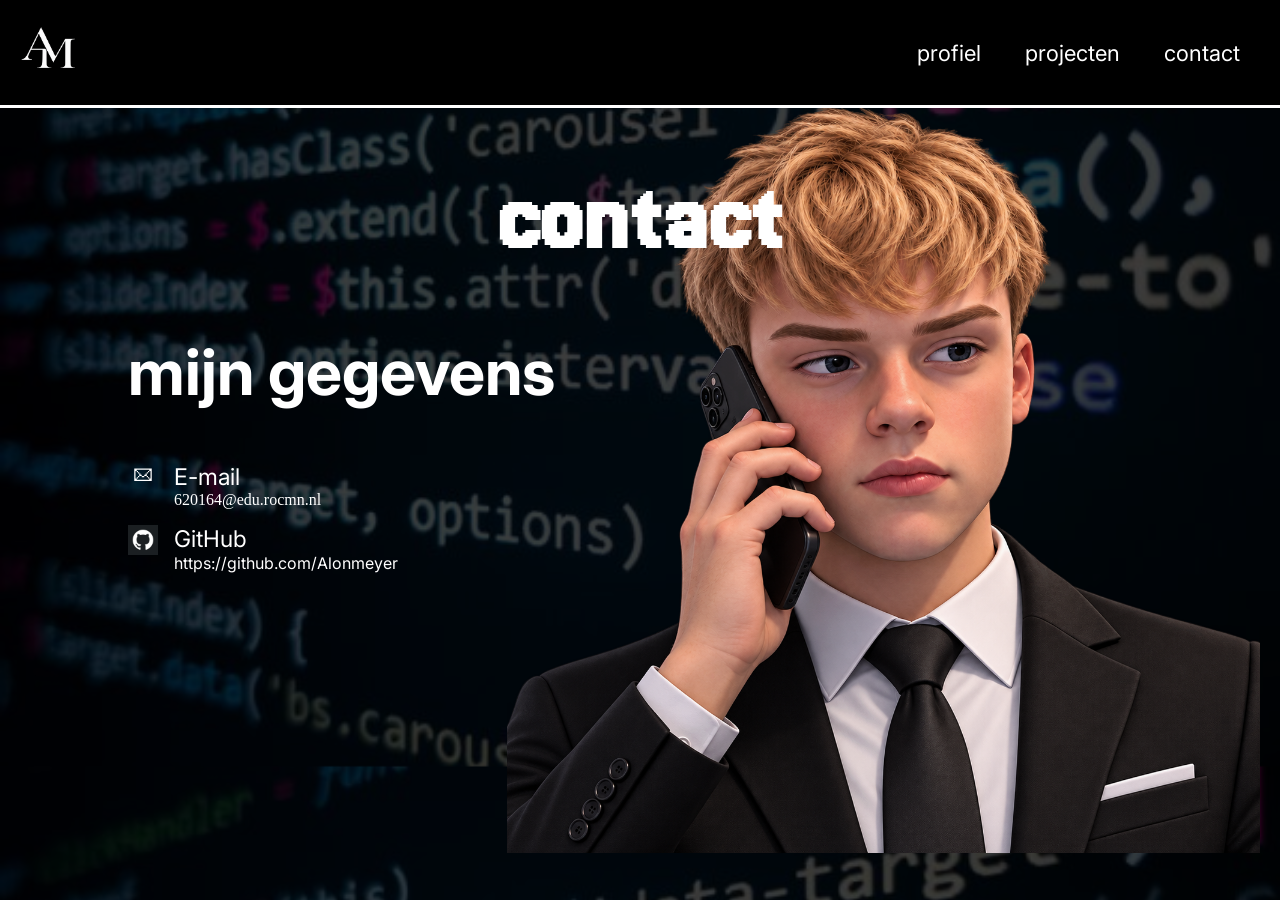
==== contact.html @ be1556dc "first commit" ====
<!DOCTYPE html>
<html lang="en">

<head>
    <meta charset="UTF-8">
    <meta name="viewport" content="width=device-width, initial-scale=1.0">
    <title>Contact</title>
    <link rel="stylesheet" href="contact.css">
    <link rel="stylesheet" href="portfolio.css">
</head>

<body>
    <nav>
        <a href="portfolio_AlonMeyerHomepagina.html"><img src="fotos_portfolio/portfolioAM.png" alt=""></a>
        <span><a href="portfolio_vaardigheden.html">profiel</a>
            <a href="projecten_portefolio.html">projecten</a>
            <a href="contact.html">contact</a></span>
    </nav>
    <main>
        <h1>contact</h1>
        <img src="fotos_portfolio/avatar_contact_pagina.png" alt="">
        <div>
            <h2>mijn gegevens</h2>
            <div class="list">
                <div><span>🖂</span></div>
                <div>
                    <h3>E-mail</h3>
                    620164@edu.rocmn.nl
                </div>
                <div><img src="fotos_portfolio/github_logo_image.png"></div>
                <div>
                    <h3>GitHub</h3>
                    <a href="https://github.com/Alonmeyer">https://github.com/Alonmeyer</a>
                </div>
            </div>
        </div>
    </main>
</body>

</html>
---- contact.css ----
body {
    margin: 0;
    background: linear-gradient(0deg, rgba(0, 0, 0, 0.76) 0%, rgba(0, 0, 0, 0.76) 100%),
        url(fotos_portfolio/codeBackgroundImage.png) lightgray 50% / cover repeat-y;
    color: white;
}

h1 {
    color: white;
    font-family: 'jersey20';
    font-size: 96px;
    text-align: center;
}

main {
    display: block;
    position: relavive;
    /* height: 850px; */
}

main>img {
    height: 753px;
    width: 753px;
    position: absolute;
    top: 100px;
    right: 20px;
    z-index: -1;
}

main>div {
    position: relative;
    top: 20%;
    left: 10%;
}

h2 {
    font-family: 'inter';
    font-size: 64px;
}

.list {
    display: grid;
    grid-template-columns: min-content min-content;
    gap: 16px;
}

.list>div:nth-child(1) {
    display: flex;
    justify-content: center;
    font-size: 20px;
}

.list img {
    height: 30px;
    width: 30px;
}


h3 {
    font-family: 'inter';
    font-size: 23px;
    font-weight: 400;
    margin: 0px;
}

a,
a:hover {
    font-family: 'inter';
    font-size: 16px;
    color: white;
    text-decoration: none;
}
---- portfolio.css ----
@font-face {
    font-family: jersey20;
    src: url('fonts_portfolio/Jersey20-Regular.ttf');
}

@font-face {
    font-family: inter;
    src: url('fonts_portfolio/Inter/Inter-VariableFont_opsz\,wght.ttf');
}

nav {
    border-bottom: solid white;
    display: flex;
    justify-content: space-between;
    background-color: black;
    align-items: center;
}

nav img {
    width: 100px;
    height: 100px;
    flex-shrink: 0;
    aspect-ratio: 1/1;
}

nav a {
    margin-top: 0px;
    margin-right: 40px;
    align-items: center;
    color: #FFF;
    font-family: inter;
    font-size: 22px;
    font-style: normal;
    font-weight: 400;
    line-height: normal;
    text-decoration: none;
}
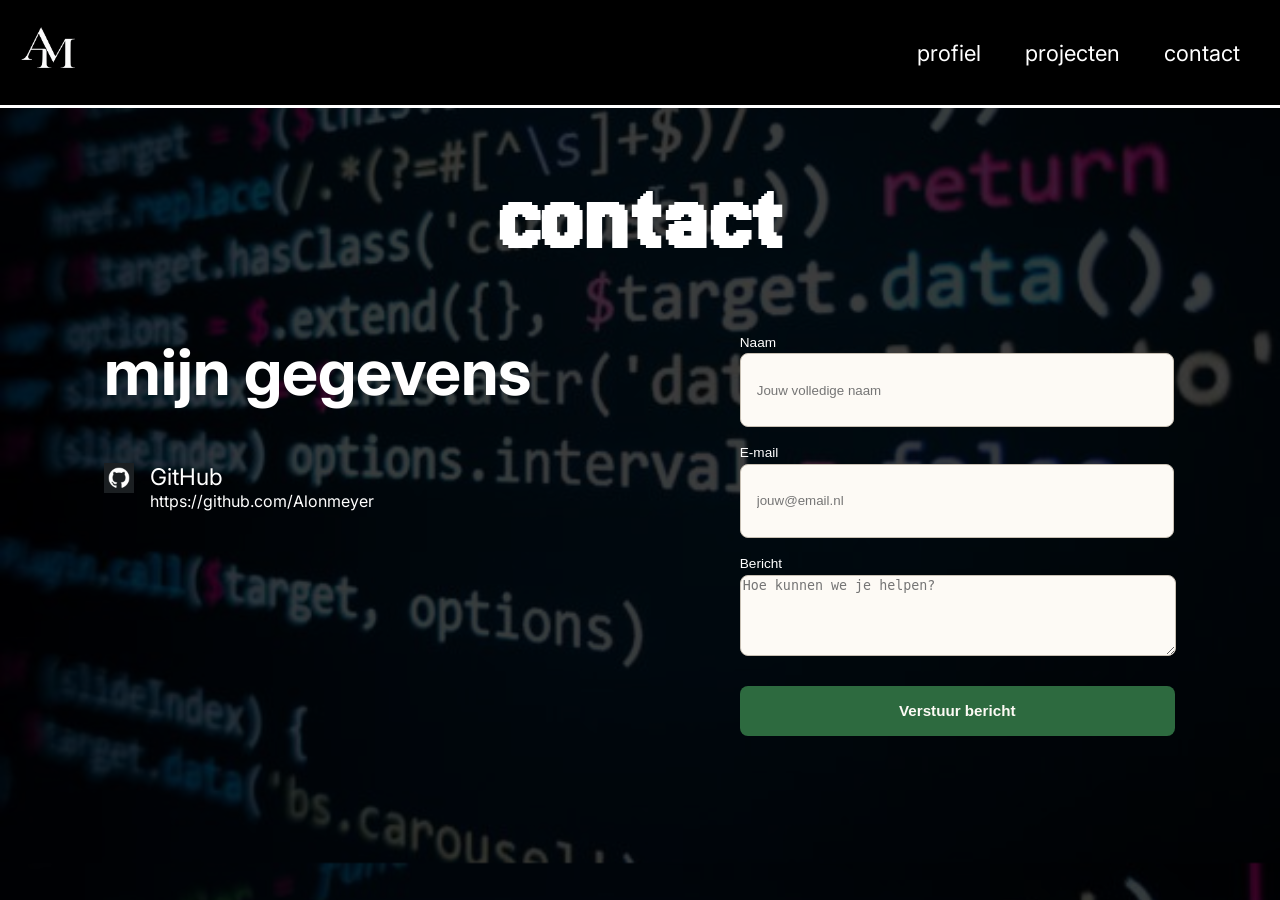
==== commit 4fe96050: "form toegevoegt" ====
--- a/contact.html
+++ b/contact.html
@@ -11,27 +11,35 @@
 
 <body>
     <nav>
-        <a href="portfolio_AlonMeyerHomepagina.html"><img src="fotos_portfolio/portfolioAM.png" alt=""></a>
+        <a href="index.html"><img src="fotos_portfolio/portfolioAM.png" alt=""></a>
         <span><a href="portfolio_vaardigheden.html">profiel</a>
             <a href="projecten_portefolio.html">projecten</a>
             <a href="contact.html">contact</a></span>
     </nav>
     <main>
         <h1>contact</h1>
-        <img src="fotos_portfolio/avatar_contact_pagina.png" alt="">
         <div>
-            <h2>mijn gegevens</h2>
-            <div class="list">
-                <div><span>🖂</span></div>
-                <div>
-                    <h3>E-mail</h3>
-                    620164@edu.rocmn.nl
+            <div class="mijn-gegevens">
+                <h2>mijn gegevens</h2>
+                <div class="list">
+
+                    <div><img src="fotos_portfolio/github_logo_image.png"></div>
+                    <div>
+                        <h3>GitHub</h3>
+                        <a href="https://github.com/Alonmeyer">https://github.com/Alonmeyer</a>
+                    </div>
                 </div>
-                <div><img src="fotos_portfolio/github_logo_image.png"></div>
-                <div>
-                    <h3>GitHub</h3>
-                    <a href="https://github.com/Alonmeyer">https://github.com/Alonmeyer</a>
-                </div>
+            </div>
+            <div class="formulier">
+                <form action="mailto:someone@example.com" method="post" enctype="text/plain">
+                    <label for="name">Naam</label>
+                    <input name="name" placeholder="Jouw volledige naam">
+                    <label for="mail">E-mail</label>
+                    <input name="E-mail" placeholder="jouw@email.nl">
+                    <label for="help">Bericht</label>
+                    <textarea name="help" rows="5" placeholder="Hoe kunnen we je helpen?"></textarea>
+                    <button>Verstuur bericht</button>
+                </form>
             </div>
         </div>
     </main>
--- a/contact.css
+++ b/contact.css
@@ -1,5 +1,5 @@
 body {
-    margin: 0;
+    margin: 0px;
     background: linear-gradient(0deg, rgba(0, 0, 0, 0.76) 0%, rgba(0, 0, 0, 0.76) 100%),
         url(fotos_portfolio/codeBackgroundImage.png) lightgray 50% / cover repeat-y;
     color: white;
@@ -13,41 +13,25 @@
 }
 
 main {
-    display: block;
-    position: relavive;
-    /* height: 850px; */
-}
-
-main>img {
-    height: 753px;
-    width: 753px;
-    position: absolute;
-    top: 100px;
-    right: 20px;
-    z-index: -1;
+    position: relative;
 }
 
 main>div {
-    position: relative;
-    top: 20%;
-    left: 10%;
+    display: flex;
+    justify-content: space-around;
 }
+
 
 h2 {
     font-family: 'inter';
     font-size: 64px;
+    margin-top: 0;
 }
 
 .list {
     display: grid;
     grid-template-columns: min-content min-content;
     gap: 16px;
-}
-
-.list>div:nth-child(1) {
-    display: flex;
-    justify-content: center;
-    font-size: 20px;
 }
 
 .list img {
@@ -63,10 +47,82 @@
     margin: 0px;
 }
 
-a,
+a {
+    font-family: 'inter';
+    font-size: 16px;
+    color: white;
+    text-decoration: none;
+}
+
 a:hover {
     font-family: 'inter';
     font-size: 16px;
     color: white;
-    text-decoration: none;
+    text-decoration: underline;
+}
+
+.formulier {
+    padding-bottom: 30px;
+}
+
+main form {
+    box-sizing: border-box;
+    display: flex;
+    flex-direction: column;
+    justify-content: space-evenly;
+
+}
+
+label {
+    color: white;
+    font-family: Arial, Helvetica, sans-serif;
+    font-size: 13.6px;
+    font-style: normal;
+    font-weight: 500;
+    line-height: 20.4px;
+}
+
+input {
+    display: flex;
+    height: 48.4px;
+    width: 400px;
+    padding: 12px 16px;
+    flex-direction: column;
+    justify-content: center;
+    align-items: flex-start;
+    margin-bottom: 16px;
+
+    border-radius: 8px;
+    border: 0.8px solid #C8C0B4;
+    background: #FDFAF5;
+}
+
+
+textarea {
+    display: block;
+    border-radius: 8px;
+    border: 0.8px solid #C8C0B4;
+    background: #FDFAF5;
+    width: 430px;
+}
+
+button {
+    margin-top: 2em;
+    width: 435px;
+    border-radius: 8px;
+    background: #2D6A3F;
+    color: #FDFAF5;
+    text-align: center;
+    font-family: Arial, Helvetica, sans-serif;
+    font-size: 15.2px;
+    font-style: normal;
+    font-weight: 600;
+    line-height: 22.8px;
+    border: none;
+    height: 50px;
+}
+
+button:hover {
+    background-color: #E8562A;
+    text-decoration: underline;
 }
--- a/portfolio.css
+++ b/portfolio.css
@@ -34,4 +34,7 @@
     font-weight: 400;
     line-height: normal;
     text-decoration: none;
-}+}
+nav a:hover{
+    text-decoration: underline;
+}
